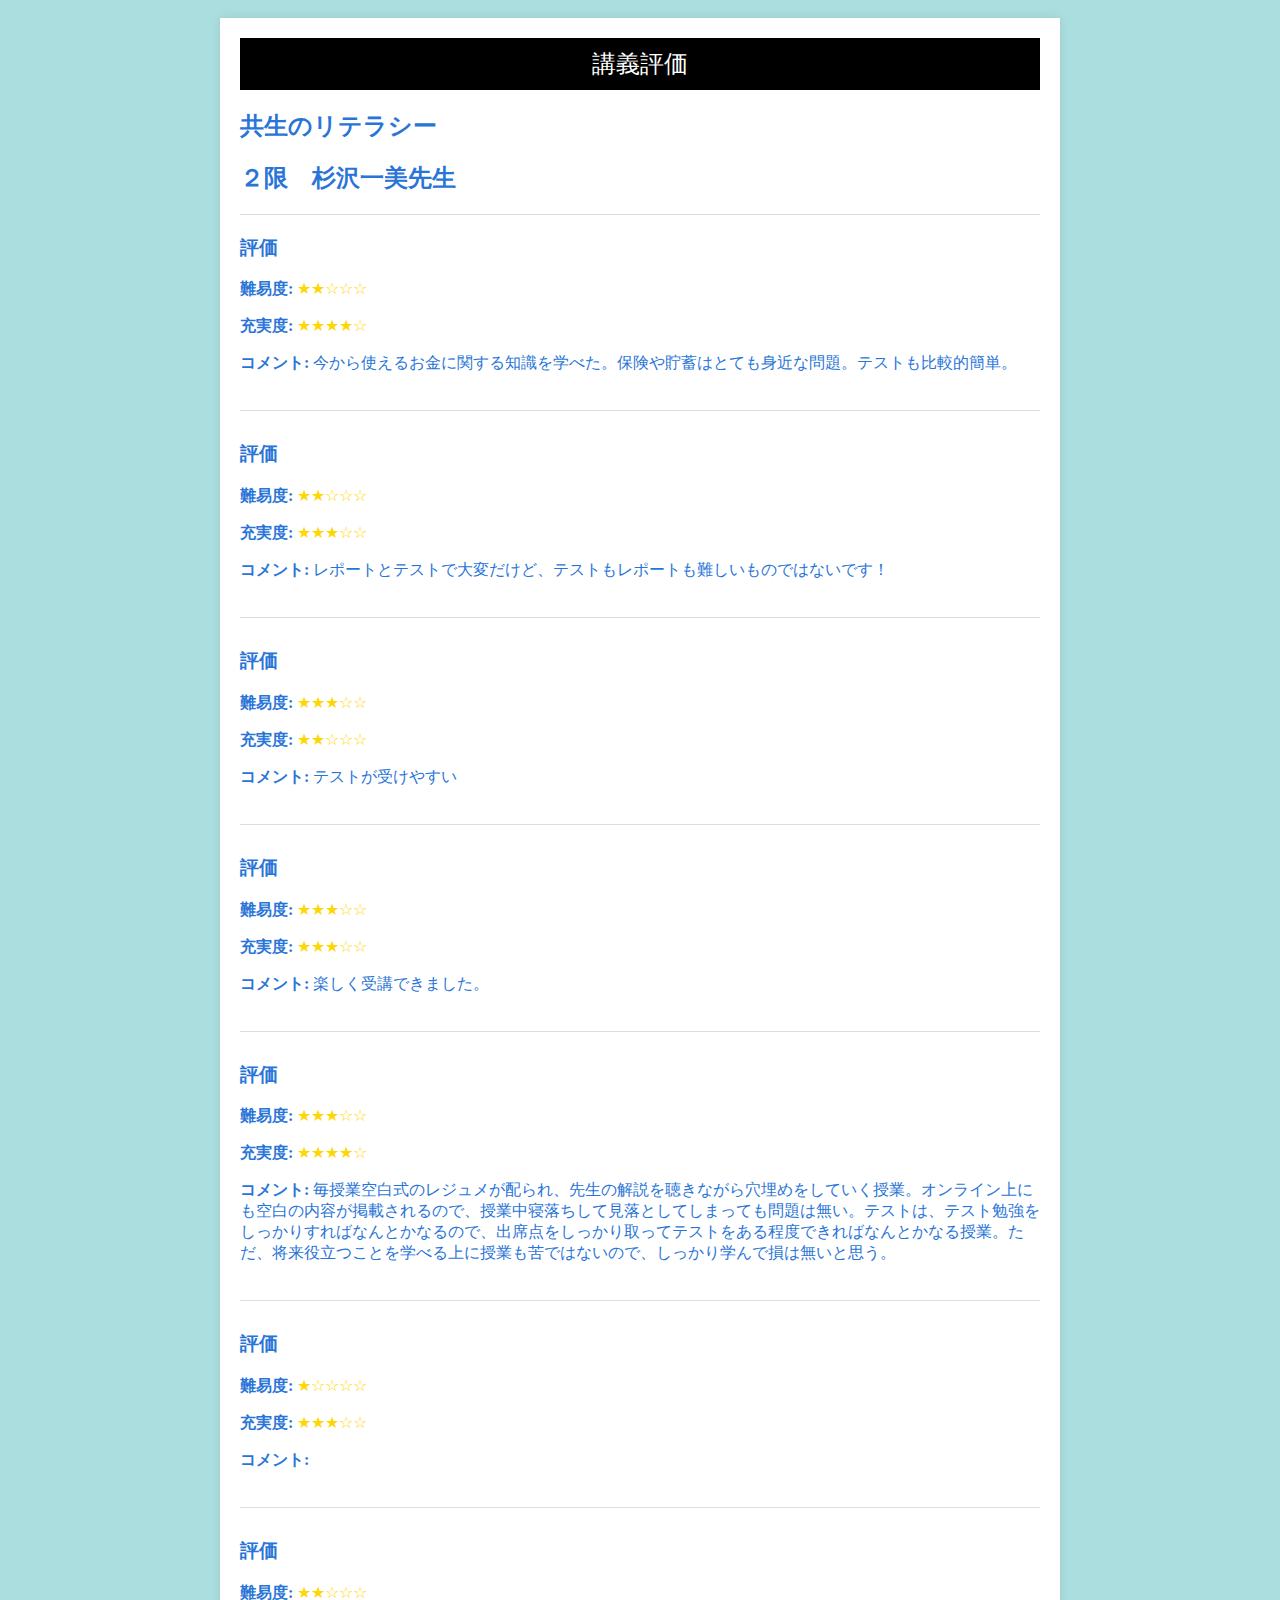
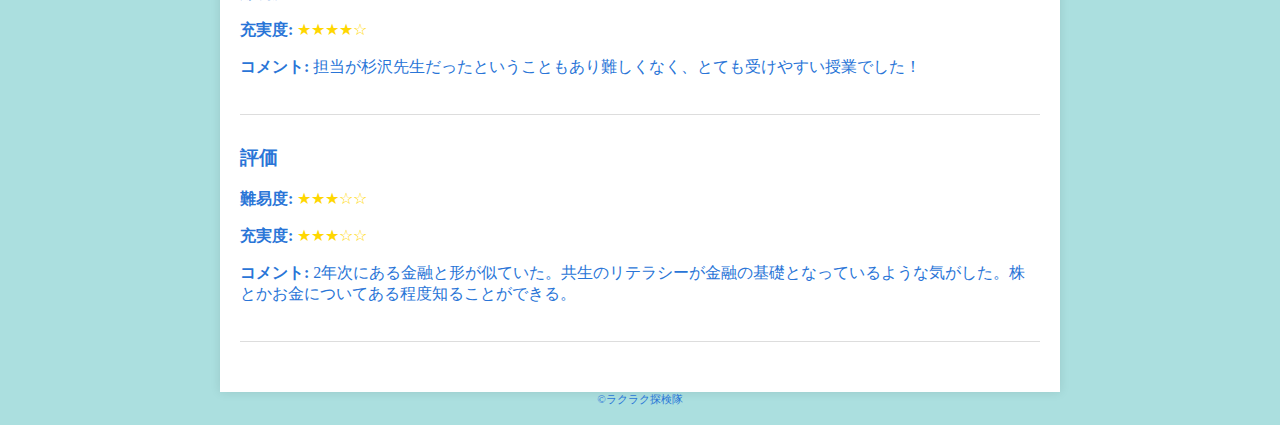
==== 共生のリテラシー.html @ d337bf2d "ラクラク探検隊" ====
<!DOCTYPE html>
<html>
<head>
  <meta charset="UTF-8" />
  <title>講義評価</title>
  <link rel="stylesheet" href="style copy.css">
</head>
<body> 
  <div class="container">
  <header>
    <h1>講義評価</h1>
  </header>
  
  <div class="information">
   <h2>共生のリテラシー</h2>
   <h2>２限　杉沢一美先生</h2>
  </div>
  
  
    
    <div class="review-item">
        <h3>評価</h3>
        
        <div class="rating">
            <p><strong>難易度:</strong> <span class="stars">★★☆☆☆</span></p>
        </div>
        <div class="rating">
            <p><strong>充実度:</strong> <span class="stars">★★★★☆</span></p>
        </div>
        <div class="comment">
            <p><strong>コメント:</strong> 今から使えるお金に関する知識を学べた。保険や貯蓄はとても身近な問題。テストも比較的簡単。</p>
        </div>
    </div>
    
    <div class="review-item">
        <h3>評価</h3>
        
        <div class="rating">
            <p><strong>難易度:</strong> <span class="stars">★★☆☆☆</span></p>
        </div>
        <div class="rating">
            <p><strong>充実度:</strong> <span class="stars">★★★☆☆</span></p>
        </div>
        <div class="comment">
            <p><strong>コメント:</strong> レポートとテストで大変だけど、テストもレポートも難しいものではないです！</p>
        </div>
    </div>
    <div class="review-item">
      <h3>評価</h3>
      
      <div class="rating">
        <p><strong>難易度:</strong> <span class="stars">★★★☆☆</span></p>
    </div>
    <div class="rating">
        <p><strong>充実度:</strong> <span class="stars">★★☆☆☆</span></p>
      </div>
      <div class="comment">
          <p><strong>コメント:</strong> テストが受けやすい</p>
      </div>
  </div>
  <div class="review-item">
    <h3>評価</h3>
    
    <div class="rating">
        <p><strong>難易度:</strong> <span class="stars">★★★☆☆</span></p>
    </div>
    <div class="rating">
        <p><strong>充実度:</strong> <span class="stars">★★★☆☆</span></p>
    </div>
    <div class="comment">
        <p><strong>コメント:</strong> 楽しく受講できました。</p>
    </div>
</div>
<div class="review-item">
    <h3>評価</h3>
    
    <div class="rating">
      <p><strong>難易度:</strong> <span class="stars">★★★☆☆</span></p>
  </div>
  <div class="rating">
      <p><strong>充実度:</strong> <span class="stars">★★★★☆</span></p>
    </div>
    <div class="comment">
        <p><strong>コメント:</strong> 毎授業空白式のレジュメが配られ、先生の解説を聴きながら穴埋めをしていく授業。オンライン上にも空白の内容が掲載されるので、授業中寝落ちして見落としてしまっても問題は無い。テストは、テスト勉強をしっかりすればなんとかなるので、出席点をしっかり取ってテストをある程度できればなんとかなる授業。ただ、将来役立つことを学べる上に授業も苦ではないので、しっかり学んで損は無いと思う。</p>
    </div>
</div>
<div class="review-item">
    <h3>評価</h3>
    
    <div class="rating">
      <p><strong>難易度:</strong> <span class="stars">★☆☆☆☆</span></p>
  </div>
  <div class="rating">
      <p><strong>充実度:</strong> <span class="stars">★★★☆☆</span></p>
    </div>
    <div class="comment">
        <p><strong>コメント:</strong> </p>
    </div>
</div>
<div class="review-item">
    <h3>評価</h3>
    
    <div class="rating">
      <p><strong>難易度:</strong> <span class="stars">★★☆☆☆</span></p>
  </div>
  <div class="rating">
      <p><strong>充実度:</strong> <span class="stars">★★★★☆</span></p>
    </div>
    <div class="comment">
        <p><strong>コメント:</strong> 担当が杉沢先生だったということもあり難しくなく、とても受けやすい授業でした！
        </p>
    </div>
</div>
<div class="review-item">
    <h3>評価</h3>
    
    <div class="rating">
      <p><strong>難易度:</strong> <span class="stars">★★★☆☆</span></p>
  </div>
  <div class="rating">
      <p><strong>充実度:</strong> <span class="stars">★★★☆☆</span></p>
    </div>
    <div class="comment">
        <p><strong>コメント:</strong> 2年次にある金融と形が似ていた。共生のリテラシーが金融の基礎となっているような気がした。株とかお金についてある程度知ることができる。
        </p>
    </div>
</div>
  </div>
  
    <footer>
      &copy;ラクラク探検隊
    </footer>


  
</body>
</html>
---- style copy.css ----
body{
  background-color: #abdfdf;
  padding: 10px;
  font-size: 14px;
  color: #2975d7;
}
.container{
  max-width: 800px;
  margin: 0 auto;
  box-shadow: 0 0 10px rgba(red, green, blue, alpha);
}
header{
  background-color: black;
  padding: 10px;
  color: #fff;
}
header h1{
  margin: 0;
  font-size: 24px;
  font-weight: normal;
  text-align: center;
}

.information{
  margin-bottom: 20px;
  padding-bottom: 0px;
  border-bottom:1px solid #ddd;
}
.container {
  font-size: medium;
  
  background-color: #fff;
  padding: 20px;
  box-shadow: 0 0 10px rgba(0, 0, 0, 0.1);

}
.review-item {
  margin-bottom: 30px;
  padding-bottom: 20px;
  border-bottom: 1px solid #ddd;
}
.review-item h3 {
  margin-top: 0;
}
.rating, .comment {
  margin-top: 10px;
}
footer{
  text-align: center;
  font-size: 80%;
}
.stars{
  color: gold;
}
@media only screen and (max-width:600px){
  .description img{
    float: none;
    display: block;
    margin: 0 auto;
  }
  header{
    padding: 5px;
  }
  header h1{
    font-size: 12px;

  }
  .lecture li{
    float: none;
    width: inherit;
  }
}
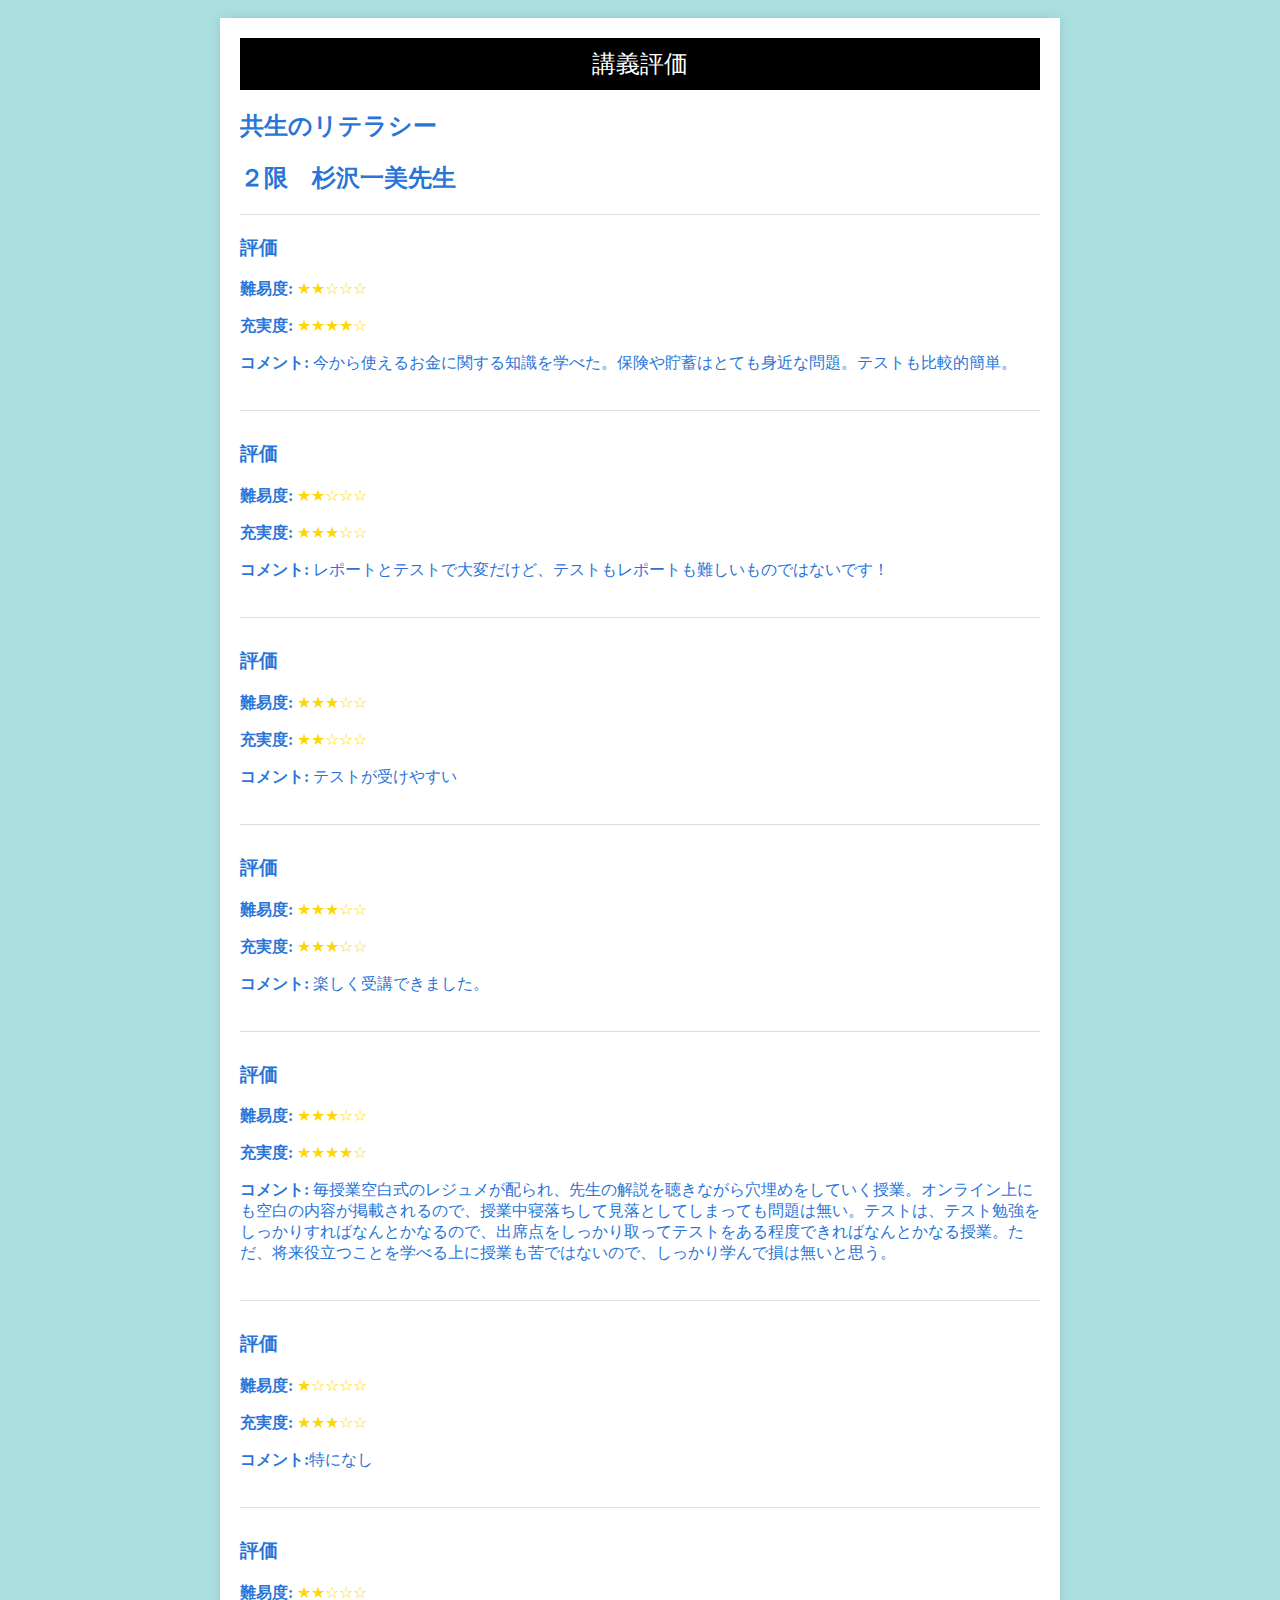
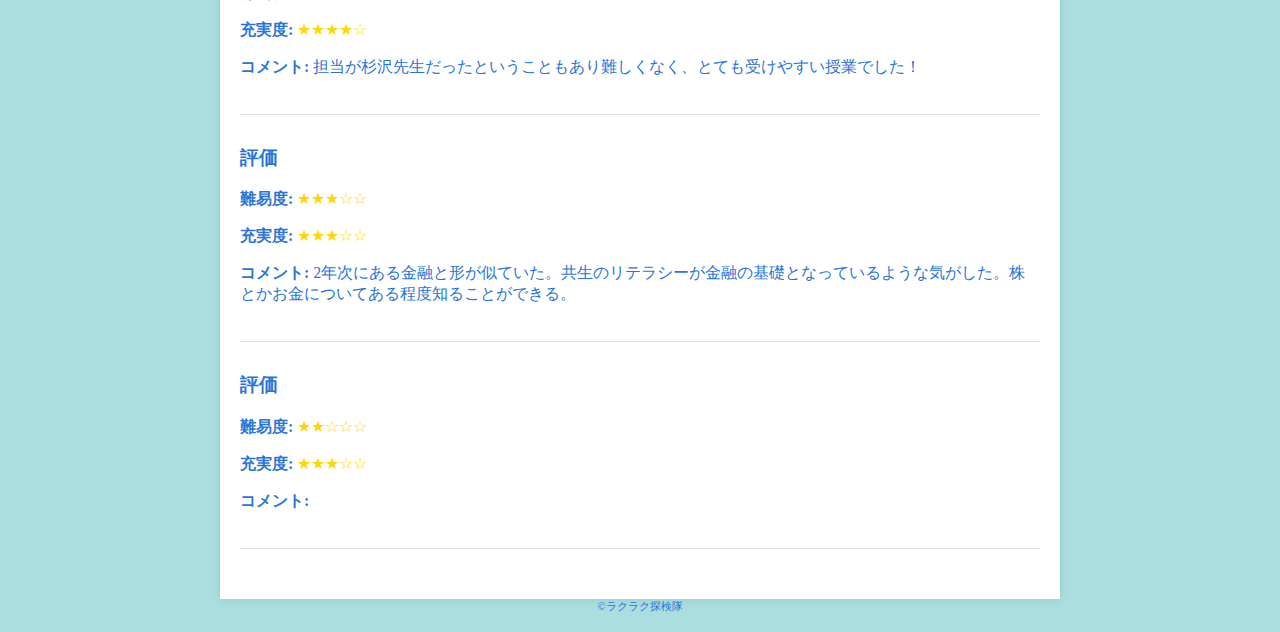
==== commit 65856ac9: "Update 共生のリテラシー.html" ====
--- a/共生のリテラシー.html
+++ b/共生のリテラシー.html
@@ -94,7 +94,7 @@
       <p><strong>充実度:</strong> <span class="stars">★★★☆☆</span></p>
     </div>
     <div class="comment">
-        <p><strong>コメント:</strong> </p>
+        <p><strong>コメント:</strong>特になし </p>
     </div>
 </div>
 <div class="review-item">
@@ -125,6 +125,20 @@
         </p>
     </div>
 </div>
+    <div class="review-item">
+    <h3>評価</h3>
+    
+    <div class="rating">
+      <p><strong>難易度:</strong> <span class="stars">★★☆☆☆</span></p>
+  </div>
+  <div class="rating">
+      <p><strong>充実度:</strong> <span class="stars">★★★☆☆</span></p>
+    </div>
+    <div class="comment">
+        <p><strong>コメント:</strong> 
+        </p>
+    </div>
+</div>
   </div>
   
     <footer>
@@ -134,4 +148,4 @@
 
   
 </body>
-</html>+</html>
